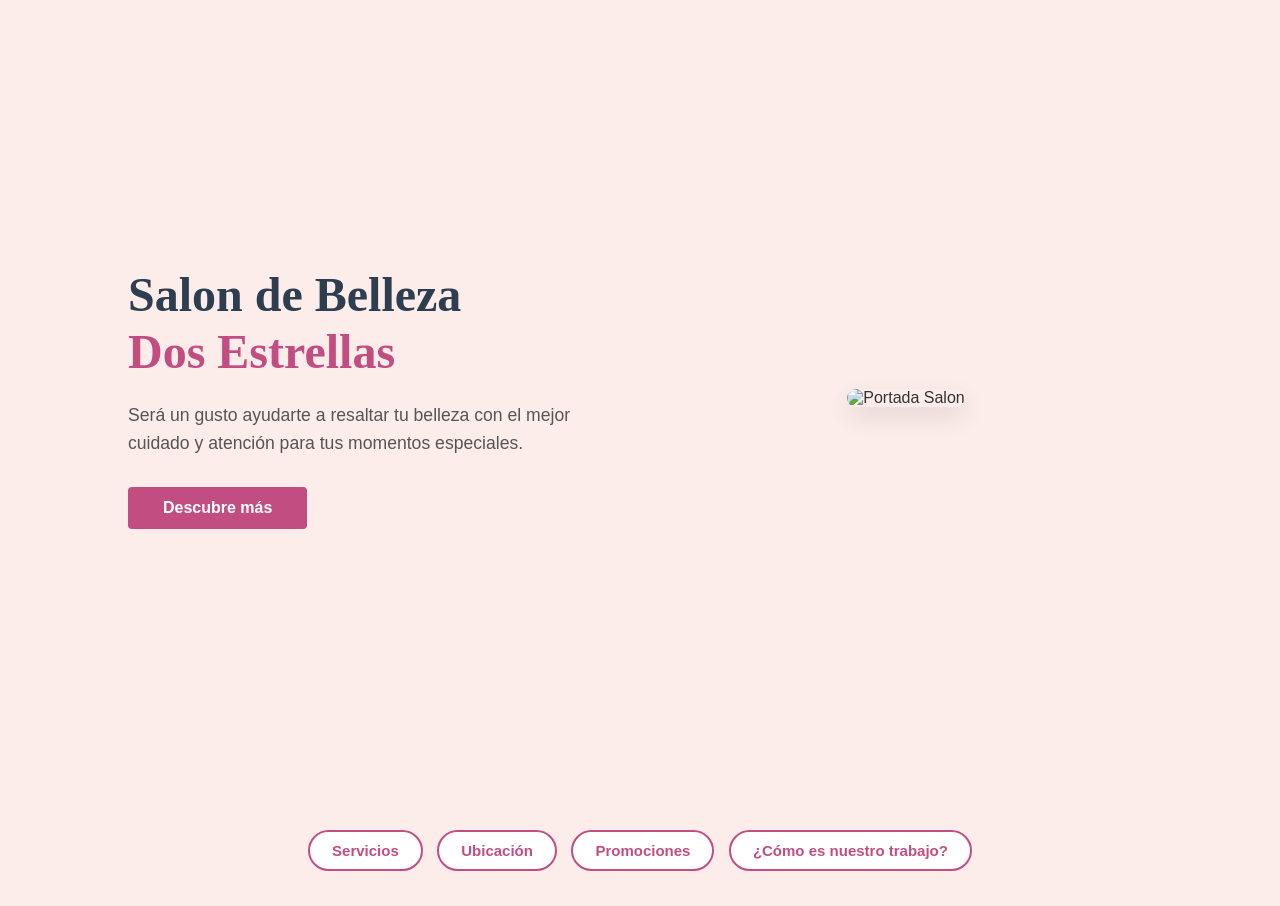
==== index.html @ f1307254 "A" ====
<!DOCTYPE html>
<html lang="es">
<head>
    <meta charset="UTF-8">
    <meta name="viewport" content="width=device-width, initial-scale=1.0">
    <title>Salon Dos Estrellas</title>
    <link rel="stylesheet" href="ESTILO CSS.css">
</head>
<body>

<header class="hero">
    <div class="hero-texto">
        <h1>Salon de Belleza<br><span>Dos Estrellas</span></h1>
        <p>Será un gusto ayudarte a resaltar tu belleza con el mejor cuidado y atención para tus momentos especiales.</p>
        <button class="btn-descubre" onclick="mostrar('servicios')">Descubre más</button>
    </div>
    <div class="hero-imagen">
        <img src="uñas.jpg.jpeg" alt="Portada Salon">
    </div>
</header>

<div class="botones">
    <button onclick="mostrar('servicios')">Servicios</button>
    <button onclick="mostrar('ubicacion')">Ubicación</button>
    <button onclick="mostrar('promociones')">Promociones</button>
    <button onclick="mostrar('trabajo')">¿Cómo es nuestro trabajo?</button>
</div>

<div id="servicios" class="contenido">
    <div class="encabezado-rosa">
        <h2>Servicios</h2>
    </div>
    <div class="servicios-container">
        <div class="columna">
            <h3 class="titulo-categoria">Manos y Pies</h3>
            <ul>
                <li>Manicura y Pedicura</li>
                <li>Uñas acrílicas y Gel</li>
                <li>Esmaltado semipermanente</li>
                <li>Spa para manos y pies</li>
                <li>Retiro de acrílico</li>
            </ul>
            <h3 class="titulo-categoria">Pestañas y Cejas</h3>
            <ul>
                <li>Extensión y Lifting</li>
                <li>Diseño y Perfilado</li>
                <li>Depilación y Tinte</li>
            </ul>
        </div>

        <div class="columna">
            <h3 class="titulo-categoria">Cabello</h3>
            <ul>
                <li>Corte, Lavado y Secado</li>
                <li>Tintes, Mechas y Alisados</li>
                <li>Keratina y Tratamientos</li>
                <li>Peinados y Trenzas</li>
            </ul>
            <h3 class="titulo-categoria">Maquillaje</h3>
            <ul>
                <li>Social y Natural</li>
                <li>Bodas y Graduaciones</li>
                <li>Pestañas postizas</li>
            </ul>
        </div>

        <div class="columna">
            <h3 class="titulo-categoria">Spa y Cuidado</h3>
            <ul>
                <li>Limpieza e Hidratación</li>
                <li>Masajes y Aromaterapia</li>
                <li>Exfoliación facial</li>
                <li>Spa completo</li>
            </ul>
            <h3 class="titulo-categoria">Especiales</h3>
            <ul>
                <li>Paquetes para Novias</li>
                <li>Asesoría de imagen</li>
                <li>Venta de productos</li>
            </ul>
        </div>
    </div>
</div>

<div id="ubicacion" class="contenido">
    <div class="encabezado-rosa">
        <h2>Ubicación</h2>
    </div>
    <p class="intro-texto">Nuestro salón de belleza está ubicado en un lugar accesible y seguro, pensado para que todas nuestras clientas puedan llegar fácilmente y disfrutar de una experiencia cómoda y relajante. Nos esmeramos por ofrecer un ambiente agradable donde puedas sentirte en confianza desde el momento en que entras.</p>
    
    <p><b>Sucursal 1:</b> Cantón Central, San Juan La Laguna</p>
    <img src="sucursal1.jpg.jpeg" style="max-width:100%; height:auto; border-radius:10px; margin-bottom:20px;">

    <p><b>Sucursal 2:</b> Cantón Chuitinamit, San Juan La Laguna</p>
    <img src="sucursal2.jpg.jpeg" style="max-width:100%; height:auto; border-radius:10px; margin-bottom:20px;">

    <p class="intro-texto">Ambas sucursales están diseñadas para brindarte un servicio de calidad, con espacios limpios, ordenados y equipados con todo lo necesario para tu cuidado personal y belleza. Nuestro objetivo es que cada visita sea una experiencia especial.</p>
    <p><b>Horario:</b> Lunes a sábado de 8:00 a.m a 6:00 p.m</p> 
</div>

<div id="promociones" class="contenido">
    <div class="encabezado-rosa">
        <h2>Promociones</h2>
    </div>
    <p class="texto-intro">En nuestro salón de belleza siempre buscamos consentir a nuestras clientas, por eso contamos con promociones especiales durante todo el año. Estas ofertas están diseñadas para que puedas disfrutar de nuestros servicios de alta calidad a precios accesibles.</p>

    <div class="contenedor-dos-columnas">
        <ul class="columna-promos">
            <li>2x1 en manicura todos los miércoles.</li>
            <li>Ven con una amiga y ambas reciben descuento.</li>
            <li>Descuento especial en cumpleaños.</li>
            <li>15% de descuento para nuevas clientas.</li>
            <li>Paquetes especiales para graduaciones y eventos.</li>
            <li>Retoque de uñas a menor precio.</li>
            <li>Cliente frecuente = promociones exclusivas.</li>
            <li>Descuento en corte y peinado el fin de semana.</li>
            <li>Martes de hidratación capilar con precio especial.</li>
            <li>Maquillaje y peinado con descuento en combo.</li>
            <li>Decoración sencilla gratis en uñas acrílicas.</li>
            <li>Promociones especiales en fechas festivas.</li>
            <li>Pedicura con descuento al realizar manicura el mismo día.</li>
            <li>Limpieza facial con precio promocional ciertos días.</li>
            <li>Paquete de spa con descuento por tiempo limitado.</li>
        </ul>

        <ul class="columna-promos">
            <li>Promoción para grupos de amigas.</li>
            <li>Descuento especial en keratina y alisados.</li>
            <li>Sorteos y regalos para clientas frecuentes.</li>
            <li>Descuento al recomendar una nueva clienta.</li>
            <li>Ofertas especiales en productos de belleza seleccionados.</li>
            <li>Jueves de cejas con descuento especial.</li>
            <li>Lavado y secado gratis en ciertos servicios de cabello.</li>
            <li>Aplicación de pestañas con precio promocional.</li>
            <li>Regalo sorpresa en servicios completos.</li>
            <li>Diseño de uñas gratis en promociones seleccionadas.</li>
            <li>Descuento para madre e hija.</li>
            <li>Promoción de cambio de look completo.</li>
            <li>Facial hidratante con descuento durante el mes.</li>
            <li>Descuento especial en servicios para novias.</li>
            <li>Combo de uñas, maquillaje y peinado a precio especial.</li>
        </ul>
    </div>
</div>

<div id="trabajo" class="contenido">
    <div class="encabezado-rosa">
        <h2>¿CÓMO ES NUESTRO TRABAJO?</h2>
    </div>

    <p class="intro-texto">
        En nuestro salón de belleza trabajamos con dedicación, cuidado y responsabilidad para ofrecer servicios de alta calidad a cada clienta. Nos enfocamos en resaltar la belleza natural de cada persona, brindando una atención personalizada según sus gustos y necesidades. Utilizamos productos de buena calidad y mantenemos siempre la higiene y limpieza en todas nuestras áreas de trabajo.
    </p>

    <div class="lista-servicios">
        <div class="servicio-fila">
            <img src="pedicure.jpg.jpeg" alt="Pedicure">
            <p>Pedicure realizado con cuidado y dedicación</p>
        </div>

        <div class="servicio-fila inversa">
            <img src="uñas.jpg.jpeg" alt="Uñas acrílicas">
            <p>Uñas acrílicas con acabado profesional</p>
        </div>

        <div class="servicio-fila">
            <img src="peinado.jpg.jpeg" alt="Maquillaje">
            <p>Look elegante para una ocasión especial</p>
        </div>

        <div class="servicio-fila inversa">
            <img src="spa.jpg.jpeg" alt="Spa">
            <p>Experiencia de spa realizada en nuestro salón con mucho cuidado y atención.</p>
        </div>

        <div class="servicio-fila">
            <img src="planchado.jpg.jpeg" alt="Alizado">
            <p>Resultado de alizado realizado en nuestro salón.</p>
        </div>

        <div class="servicio-fila inversa">
            <img src="lifting.jpg.jpeg" alt="Pestañas">
            <p>Aplicación de pestañas postizas.</p>
        </div>
    </div>
</div>

<script>
function mostrar(seccion){
    document.getElementById("servicios").style.display = "none";
    document.getElementById("ubicacion").style.display = "none";
    document.getElementById("promociones").style.display = "none";
    document.getElementById("trabajo").style.display = "none";
    document.getElementById(seccion).style.display = "block";
}
</script>

</body>
</html>
---- ESTILO CSS.css ----
body {
    font-family: 'Segoe UI', Arial, sans-serif;
    background-color: #fcedea;
    margin: 0;
    padding: 0;
    color: #333;
}

.hero {
    display: flex;
    align-items: center;
    justify-content: space-between;
    padding: 60px 10%;
    background-color: #fcedea;
    min-height: 75vh;
    text-align: left;
}

.hero-texto {
    flex: 1;
    padding-right: 40px;
}

.hero-texto h1 {
    font-size: 3rem;
    color: #2c3e50;
    font-family: 'Georgia', serif;
    margin: 0 0 20px 0;
    line-height: 1.2;
}

.hero-texto h1 span {
    color: #c24d81;
}

.hero-texto p {
    font-size: 1.1rem;
    color: #555;
    margin-bottom: 30px;
    line-height: 1.6;
}

.btn-descubre {
    background-color: #c24d81;
    color: white;
    border: none;
    padding: 12px 35px;
    font-size: 16px;
    font-weight: bold;
    border-radius: 4px;
    cursor: pointer;
    transition: 0.3s;
}

.btn-descubre:hover {
    background-color: #a13b68;
    transform: translateY(-2px);
}

.hero-imagen {
    flex: 1;
    display: flex;
    justify-content: center;
}

.hero-imagen img {
    max-width: 90%;
    height: auto;
    border-radius: 20px;
    box-shadow: 0 10px 25px rgba(0,0,0,0.1);
}

.botones {
    margin: 30px 0;
    text-align: center;
}

.botones button {
    background: white;
    color: #c24d81;
    border: 2px solid #c24d81;
    padding: 10px 22px;
    margin: 5px;
    border-radius: 50px;
    cursor: pointer;
    font-size: 15px;
    font-weight: bold;
    transition: 0.3s;
}

.botones button:hover {
    background: #c24d81;
    color: white;
    transform: scale(1.05);
}

.contenido {
    display: none;
    background: white;
    max-width: 900px;
    margin: 30px auto;
    padding: 30px;
    border-radius: 15px;
    box-shadow: 0 4px 15px rgba(0,0,0,0.05);
    text-align: center;
}

.encabezado-rosa h2 {
    background-color: #d188a4; 
    color: white;
    display: inline-block;
    padding: 12px 40px;
    border-radius: 50px;
    font-size: 24px;
    margin-top: 0;
}

.intro-texto, .texto-intro {
    margin: 20px 0;
    line-height: 1.6;
    color: #555;
    font-size: 16px;
}

.servicios-container {
    display: flex;
    flex-wrap: wrap;
    justify-content: space-around;
    gap: 20px;
    padding: 10px;
}

.columna {
    flex: 1;
    min-width: 240px;
    text-align: left;
}

.titulo-categoria {
    color: #c24d81;
    font-size: 1.1rem;
    font-weight: bold;
    margin-top: 25px;
    border-bottom: 1px solid #eee;
    padding-bottom: 5px;
}

.columna ul {
    list-style: none;
    padding: 0;
}

.columna li {
    margin: 10px 0;
    font-size: 0.95rem;
    display: flex;
    align-items: center;
}

.columna li::before {
    content: "★";
    color: #c24d81;
    margin-right: 8px;
    font-size: 0.8rem;
}

.contenedor-dos-columnas {
    display: flex;
    flex-wrap: wrap;
    justify-content: center;
    gap: 30px; 
    padding: 10px;
}

.columna-promos {
    list-style: none; 
    padding: 0;
    flex: 1; 
    min-width: 280px;
    text-align: left;
}

.columna-promos li {
    margin-bottom: 12px;
    font-size: 15px;
    display: flex;
    align-items: center;
}

.columna-promos li::before {
    content: "★";
    color: #c24d81; 
    margin-right: 10px;
}

.servicio-fila {
    display: flex;
    align-items: center;
    justify-content: center;
    gap: 30px;
    margin-bottom: 30px;
    flex-wrap: wrap;
}

.servicio-fila.inversa {
    flex-direction: row-reverse;
}

.servicio-fila img {
    width: 200px;
    height: auto;
    border-radius: 12px;
    box-shadow: 0 4px 8px rgba(0,0,0,0.1);
}

.servicio-fila p {
    font-weight: bold;
    width: 250px;
    text-align: left;
    margin: 0;
}

.servicio-fila.inversa p {
    text-align: right;
}
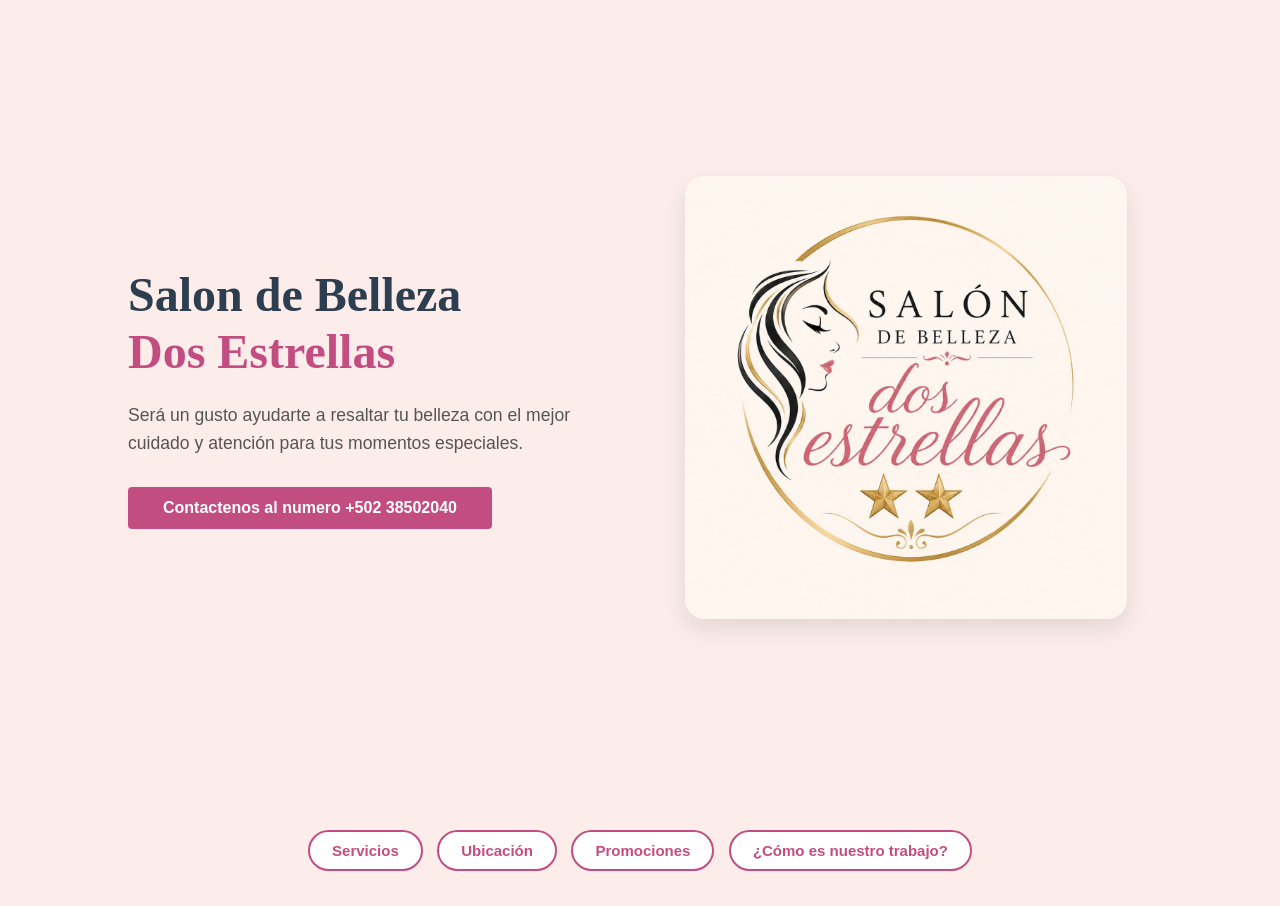
==== commit f3ce69a0: "imagenportada" ====
--- a/index.html
+++ b/index.html
@@ -12,10 +12,10 @@
     <div class="hero-texto">
         <h1>Salon de Belleza<br><span>Dos Estrellas</span></h1>
         <p>Será un gusto ayudarte a resaltar tu belleza con el mejor cuidado y atención para tus momentos especiales.</p>
-        <button class="btn-descubre" onclick="mostrar('servicios')">Descubre más</button>
+        <button class="btn-descubre" onclick="mostrar('servicios')">Contactenos al numero +502 38502040</button>
     </div>
     <div class="hero-imagen">
-        <img src="uñas.jpg.jpeg" alt="Portada Salon">
+        <img src="img/fondosalon.jpg.jpeg" alt="Portada Salon">
     </div>
 </header>
 
@@ -89,10 +89,10 @@
     <p class="intro-texto">Nuestro salón de belleza está ubicado en un lugar accesible y seguro, pensado para que todas nuestras clientas puedan llegar fácilmente y disfrutar de una experiencia cómoda y relajante. Nos esmeramos por ofrecer un ambiente agradable donde puedas sentirte en confianza desde el momento en que entras.</p>
     
     <p><b>Sucursal 1:</b> Cantón Central, San Juan La Laguna</p>
-    <img src="sucursal1.jpg.jpeg" style="max-width:100%; height:auto; border-radius:10px; margin-bottom:20px;">
+    <img src="img/sucursal1.jpg.jpeg" style="max-width:100%; height:auto; border-radius:10px; margin-bottom:20px;">
 
     <p><b>Sucursal 2:</b> Cantón Chuitinamit, San Juan La Laguna</p>
-    <img src="sucursal2.jpg.jpeg" style="max-width:100%; height:auto; border-radius:10px; margin-bottom:20px;">
+    <img src="img/sucursal2.jpg.jpeg" style="max-width:100%; height:auto; border-radius:10px; margin-bottom:20px;">
 
     <p class="intro-texto">Ambas sucursales están diseñadas para brindarte un servicio de calidad, con espacios limpios, ordenados y equipados con todo lo necesario para tu cuidado personal y belleza. Nuestro objetivo es que cada visita sea una experiencia especial.</p>
     <p><b>Horario:</b> Lunes a sábado de 8:00 a.m a 6:00 p.m</p> 
@@ -154,32 +154,32 @@
 
     <div class="lista-servicios">
         <div class="servicio-fila">
-            <img src="pedicure.jpg.jpeg" alt="Pedicure">
+            <img src="img/pedicure.jpg.jpeg" alt="Pedicure">
             <p>Pedicure realizado con cuidado y dedicación</p>
         </div>
 
         <div class="servicio-fila inversa">
-            <img src="uñas.jpg.jpeg" alt="Uñas acrílicas">
+            <img src="img/uñas.jpg.jpeg" alt="Uñas acrílicas">
             <p>Uñas acrílicas con acabado profesional</p>
         </div>
 
         <div class="servicio-fila">
-            <img src="peinado.jpg.jpeg" alt="Maquillaje">
+            <img src="img/peinado.jpg.jpeg" alt="Maquillaje">
             <p>Look elegante para una ocasión especial</p>
         </div>
 
         <div class="servicio-fila inversa">
-            <img src="spa.jpg.jpeg" alt="Spa">
+            <img src="img/spa.jpg.jpeg" alt="Spa">
             <p>Experiencia de spa realizada en nuestro salón con mucho cuidado y atención.</p>
         </div>
 
         <div class="servicio-fila">
-            <img src="planchado.jpg.jpeg" alt="Alizado">
+            <img src="img/planchado.jpg.jpeg" alt="Alizado">
             <p>Resultado de alizado realizado en nuestro salón.</p>
         </div>
 
         <div class="servicio-fila inversa">
-            <img src="lifting.jpg.jpeg" alt="Pestañas">
+            <img src="img/lifting.jpg.jpeg" alt="Pestañas">
             <p>Aplicación de pestañas postizas.</p>
         </div>
     </div>
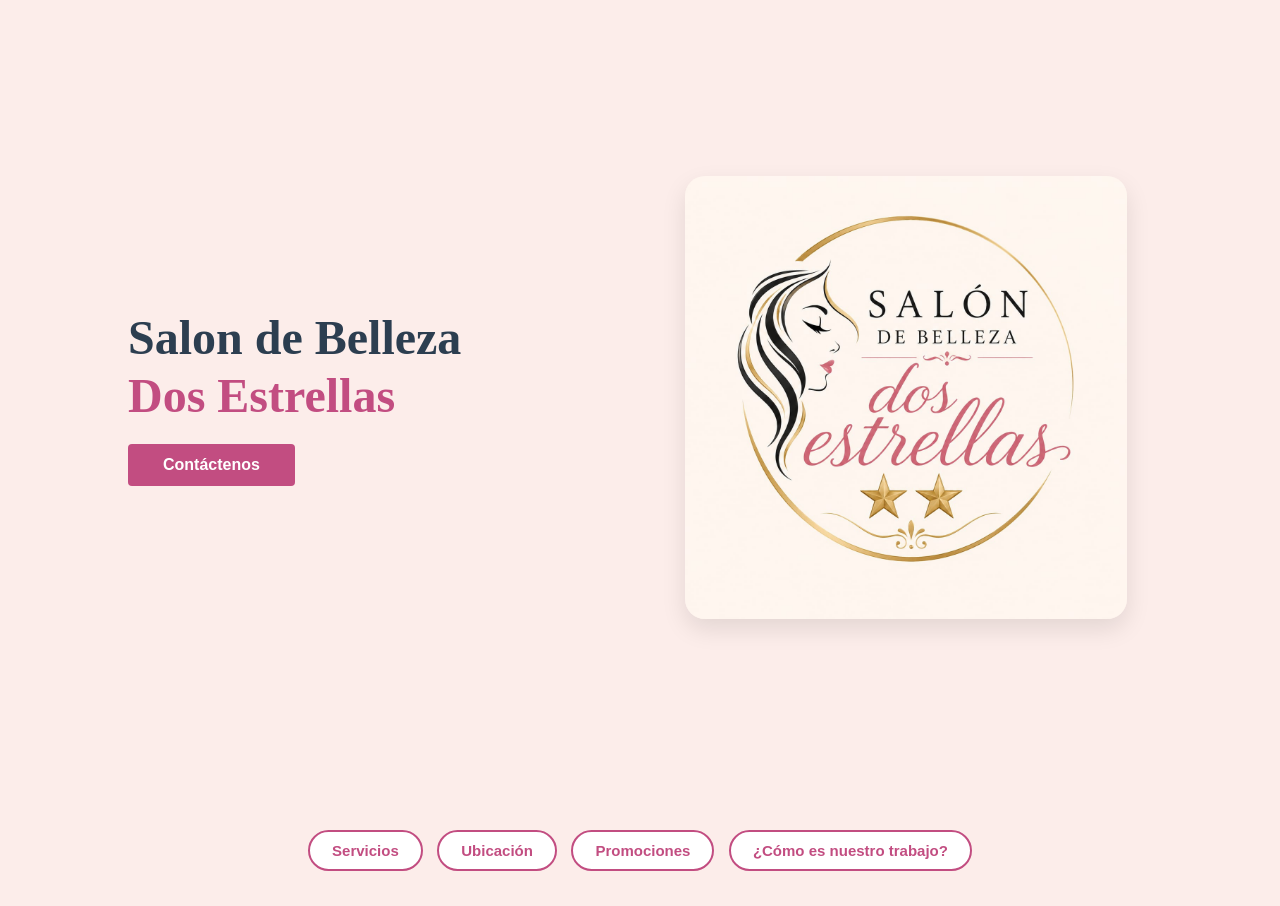
==== commit 79b3dece: "margenes" ====
--- a/index.html
+++ b/index.html
@@ -11,8 +11,11 @@
 <header class="hero">
     <div class="hero-texto">
         <h1>Salon de Belleza<br><span>Dos Estrellas</span></h1>
-        <p>Será un gusto ayudarte a resaltar tu belleza con el mejor cuidado y atención para tus momentos especiales.</p>
-        <button class="btn-descubre" onclick="mostrar('servicios')">Contactenos al numero +502 38502040</button>
+        <a href="tel:+50200000000">
+    <button class="btn-descubre">
+        Contáctenos
+    </button>
+</a>
     </div>
     <div class="hero-imagen">
         <img src="img/fondosalon.jpg.jpeg" alt="Portada Salon">
--- a/ESTILO CSS.css
+++ b/ESTILO CSS.css
@@ -224,3 +224,51 @@
 .servicio-fila.inversa p {
     text-align: right;
 }
+
+@media (max-width: 768px) {
+
+    .hero {
+        flex-direction: column;
+        text-align: center;
+        padding: 30px 20px;
+    }
+
+    .hero-texto {
+        padding-right: 0;
+    }
+
+    .hero-texto h1 {
+        font-size: 2.2rem;
+    }
+
+    .hero-imagen img {
+        max-width: 100%;
+    }
+
+    .botones button {
+        width: 90%;
+    }
+
+    .contenido {
+        width: 90%;
+        padding: 20px;
+    }
+
+    .servicios-container,
+    .contenedor-dos-columnas,
+    .servicio-fila,
+    .servicio-fila.inversa {
+        flex-direction: column;
+    }
+
+    .servicio-fila p,
+    .servicio-fila.inversa p {
+        width: 100%;
+        text-align: center;
+    }
+
+    .servicio-fila img {
+        width: 100%;
+        max-width: 300px;
+    }
+}
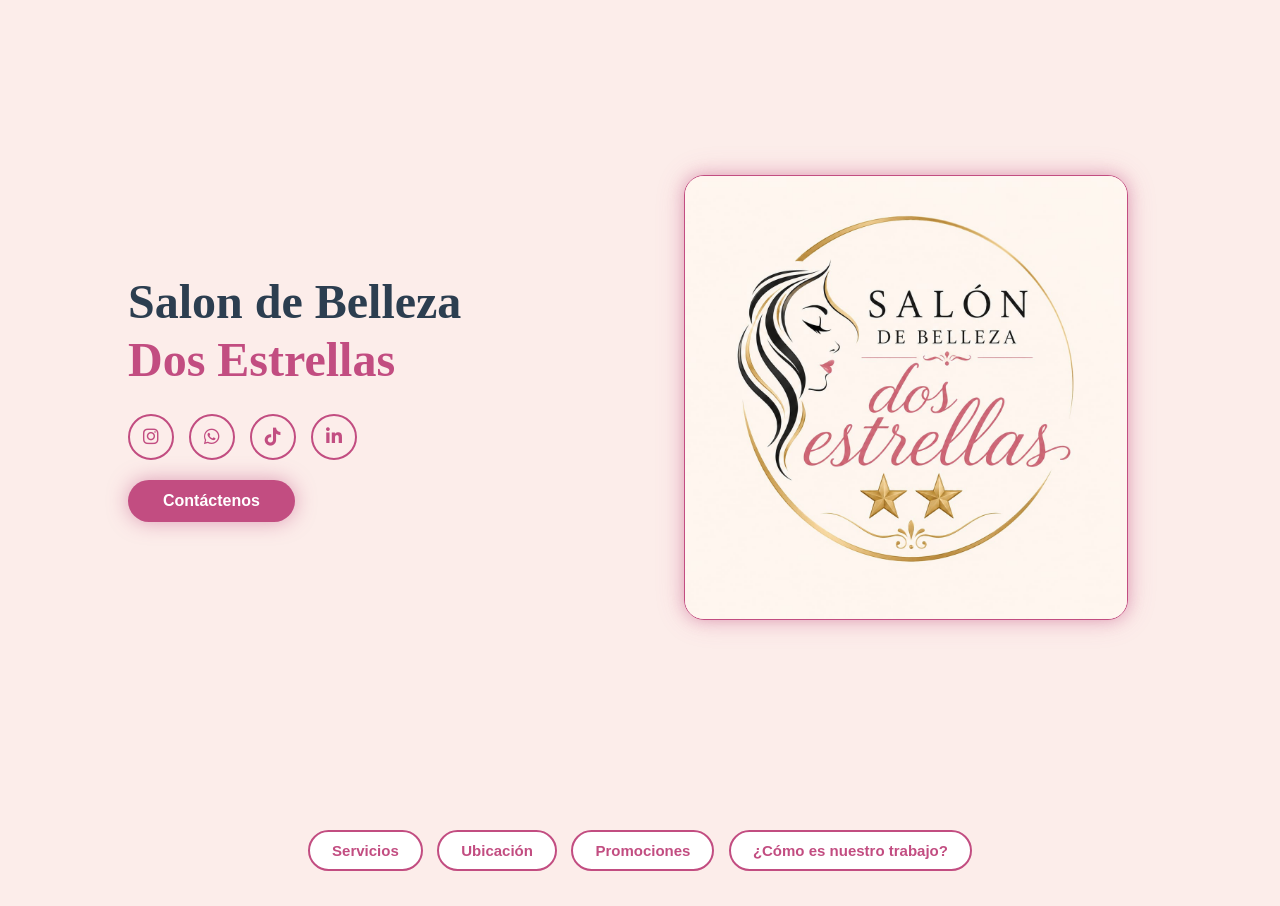
==== commit feaaf457: "contacto" ====
--- a/index.html
+++ b/index.html
@@ -1,21 +1,28 @@
 <!DOCTYPE html>
 <html lang="es">
 <head>
-    <meta charset="UTF-8">
-    <meta name="viewport" content="width=device-width, initial-scale=1.0">
-    <title>Salon Dos Estrellas</title>
-    <link rel="stylesheet" href="ESTILO CSS.css">
-</head>
+        <meta charset="UTF-8">
+        <meta name="viewport" content="width=device-width, initial-scale=1.0">
+        <title>Salon Dos Estrellas</title>
+        <link rel="stylesheet" href="ESTILO CSS.css">
+        <link rel="stylesheet" href="https://cdnjs.cloudflare.com/ajax/libs/font-awesome/6.4.0/css/all.min.css">
+    </head>
 <body>
 
 <header class="hero">
     <div class="hero-texto">
         <h1>Salon de Belleza<br><span>Dos Estrellas</span></h1>
-        <a href="tel:+50200000000">
-    <button class="btn-descubre">
-        Contáctenos
-    </button>
-</a>
+        
+        <div class="profile-actions">
+            <div class="social-icons">
+                <a href="https://instagram.com" target="_blank" class="icon-link"><i class="fab fa-instagram"></i></a>
+                <a href="https://wa.me/50200000000" target="_blank" class="icon-link"><i class="fab fa-whatsapp"></i></a>
+                <a href="https://tiktok.com" target="_blank" class="icon-link"><i class="fab fa-tiktok"></i></a>
+                <a href="https://linkedin.com" target="_blank" class="icon-link"><i class="fab fa-linkedin-in"></i></a>
+            </div>
+            
+            <a href="tel:+50200000000" class="btn-descubre-brillo">Contáctenos</a>
+        </div>
     </div>
     <div class="hero-imagen">
         <img src="img/fondosalon.jpg.jpeg" alt="Portada Salon">
--- a/ESTILO CSS.css
+++ b/ESTILO CSS.css
@@ -68,7 +68,18 @@
     max-width: 90%;
     height: auto;
     border-radius: 20px;
-    box-shadow: 0 10px 25px rgba(0,0,0,0.1);
+    border: 1px solid #c24d81;
+    box-shadow: 
+        0 0 15px rgba(194, 77, 129, 0.4), 
+        0 0 30px rgba(194, 77, 129, 0.2);
+    transition: all 0.4s ease-in-out;
+}
+
+.hero-imagen img:hover {
+    transform: translateY(-5px) scale(1.02);
+    box-shadow: 
+        0 0 25px rgba(194, 77, 129, 0.7), 
+        0 0 45px rgba(194, 77, 129, 0.4);
 }
 
 .botones {
@@ -102,8 +113,19 @@
     margin: 30px auto;
     padding: 30px;
     border-radius: 15px;
-    box-shadow: 0 4px 15px rgba(0,0,0,0.05);
     text-align: center;
+    
+    border: 1px solid #c24d81;
+    box-shadow: 
+        0 0 15px rgba(194, 77, 129, 0.3), 
+        0 0 30px rgba(194, 77, 129, 0.15);
+    transition: all 0.4s ease-in-out;
+}
+
+.contenido:hover {
+    box-shadow: 
+        0 0 25px rgba(194, 77, 129, 0.6), 
+        0 0 45px rgba(194, 77, 129, 0.3);
 }
 
 .encabezado-rosa h2 {
@@ -271,4 +293,66 @@
         width: 100%;
         max-width: 300px;
     }
+
+    .profile-actions {
+        align-items: center;
+    }
+    .social-icons {
+        justify-content: center;
+    }
+}
+
+.profile-actions {
+    display: flex;
+    flex-direction: column;
+    gap: 20px;
+    margin-top: 25px;
+}
+
+.social-icons {
+    display: flex;
+    gap: 15px;
+}
+
+.icon-link {
+    display: flex;
+    justify-content: center;
+    align-items: center;
+    width: 42px;
+    height: 42px;
+    border: 2px solid #c24d81; 
+    border-radius: 50%;
+    color: #c24d81;
+    text-decoration: none;
+    font-size: 18px;
+    transition: all 0.3s ease;
+    background-color: transparent;
+}
+
+.icon-link:hover {
+    background-color: #c24d81;
+    color: white;
+    box-shadow: 0 0 15px rgba(194, 77, 129, 0.6);
+    transform: translateY(-3px);
+}
+
+.btn-descubre-brillo {
+    display: inline-block;
+    width: max-content;
+    background-color: #c24d81;
+    color: white;
+    text-decoration: none;
+    padding: 12px 35px;
+    font-size: 16px;
+    font-weight: bold;
+    border-radius: 50px; 
+    box-shadow: 0 0 20px rgba(194, 77, 129, 0.5); 
+    transition: all 0.3s ease-in-out;
+    text-align: center;
+}
+
+.btn-descubre-brillo:hover {
+    background-color: #a13b68;
+    transform: scale(1.05);
+    box-shadow: 0 0 30px rgba(194, 77, 129, 0.8);
 }
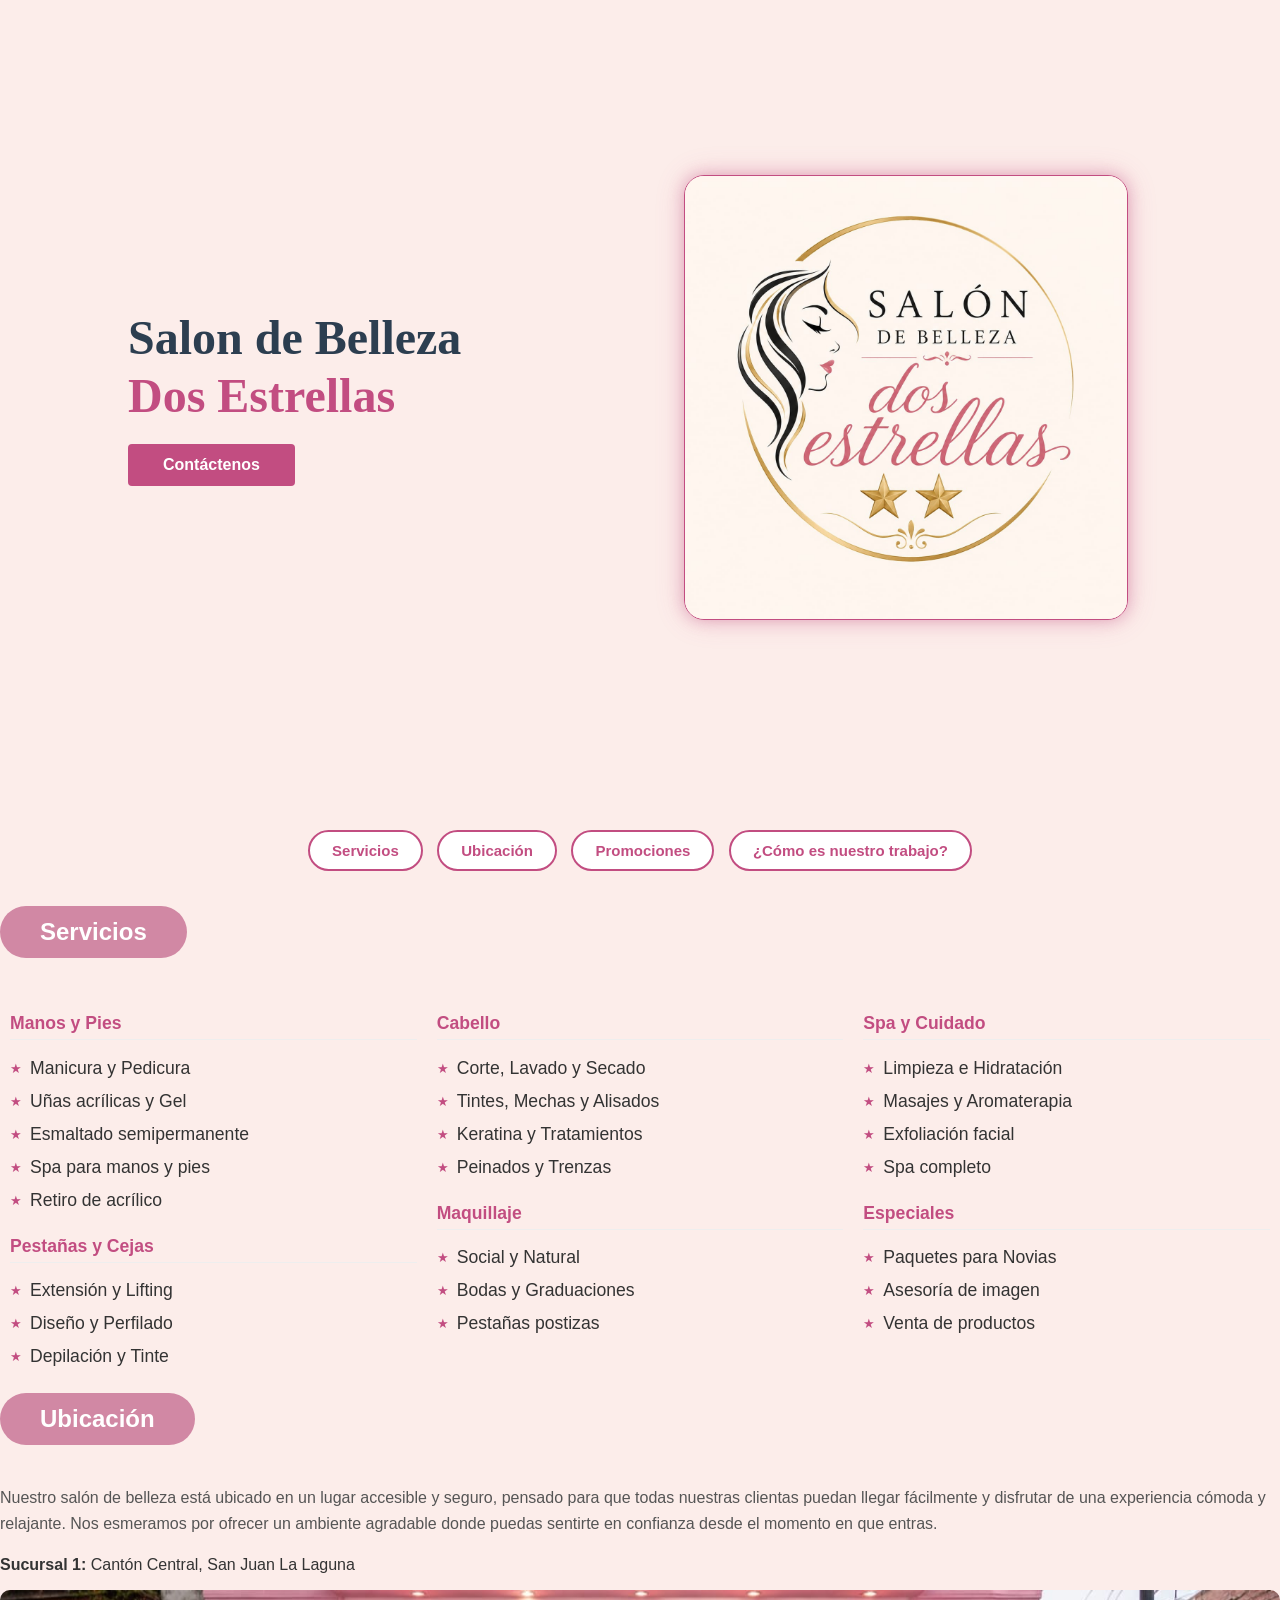
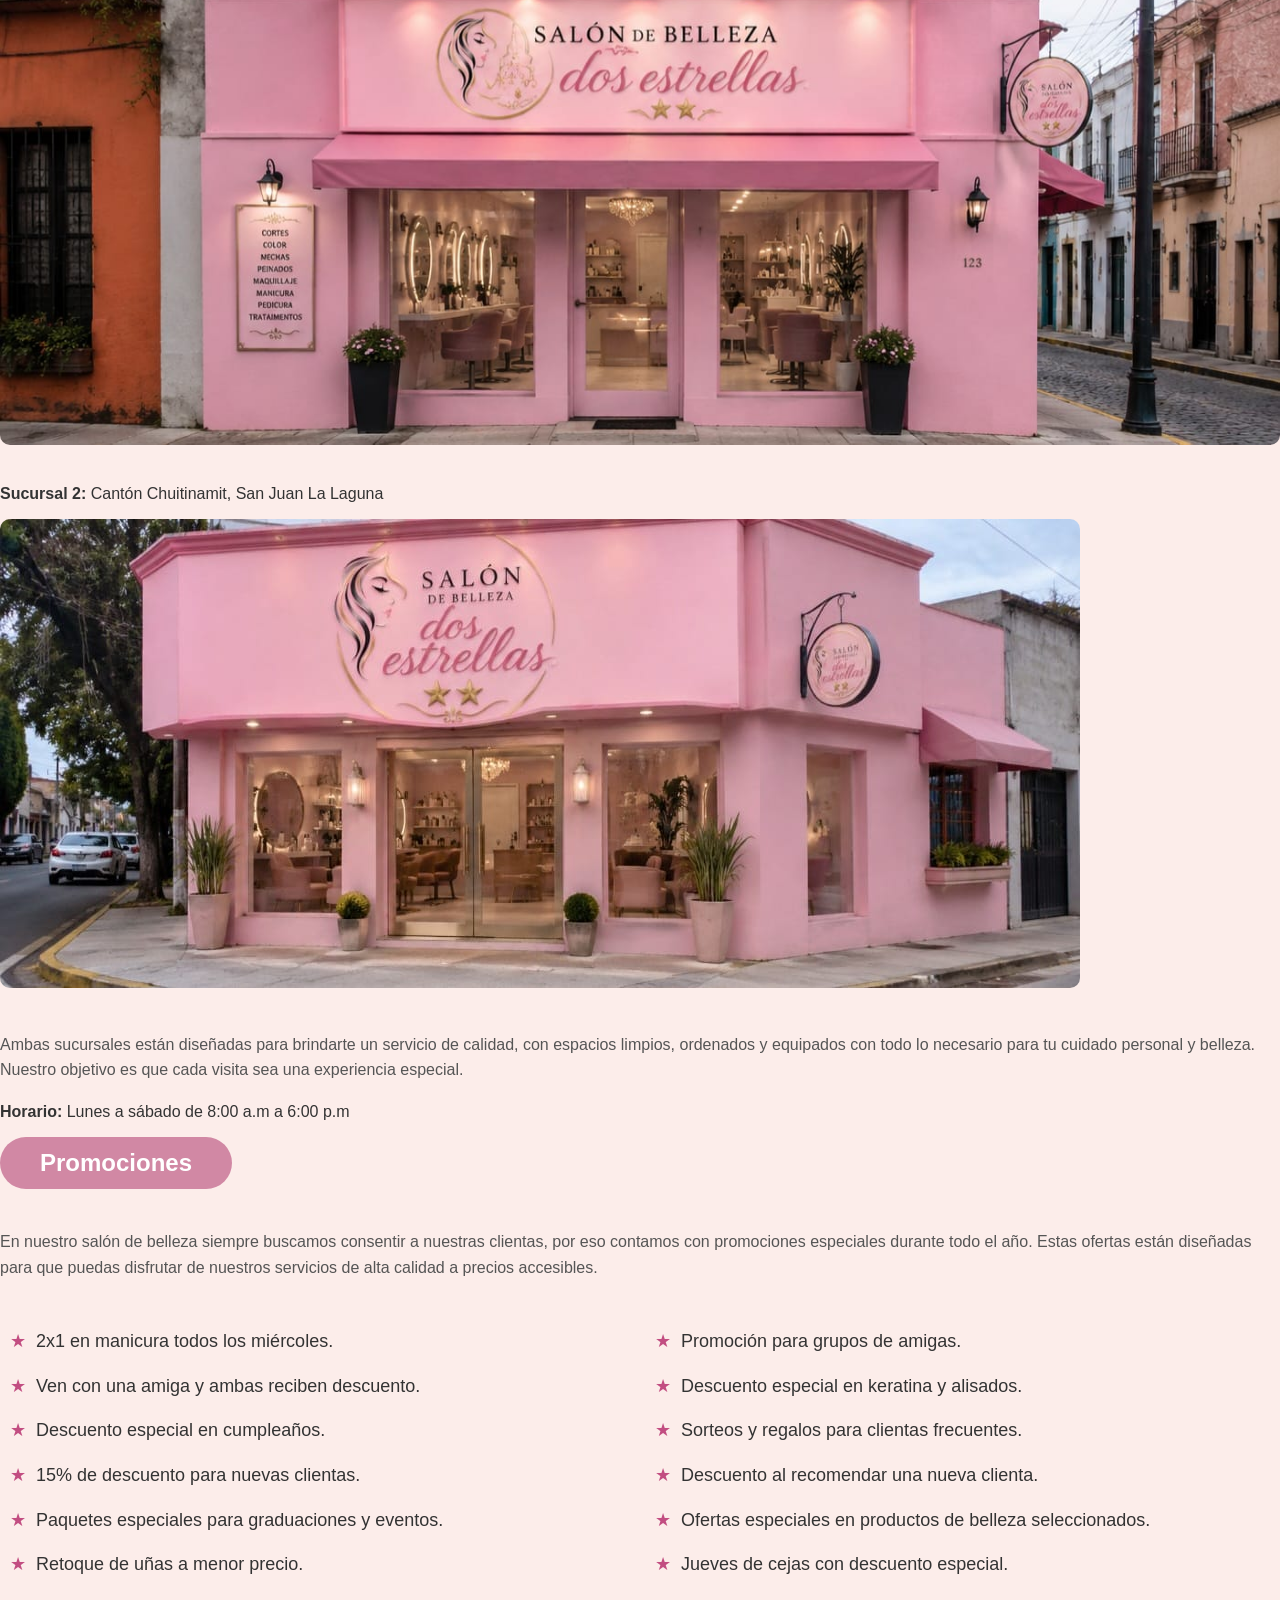
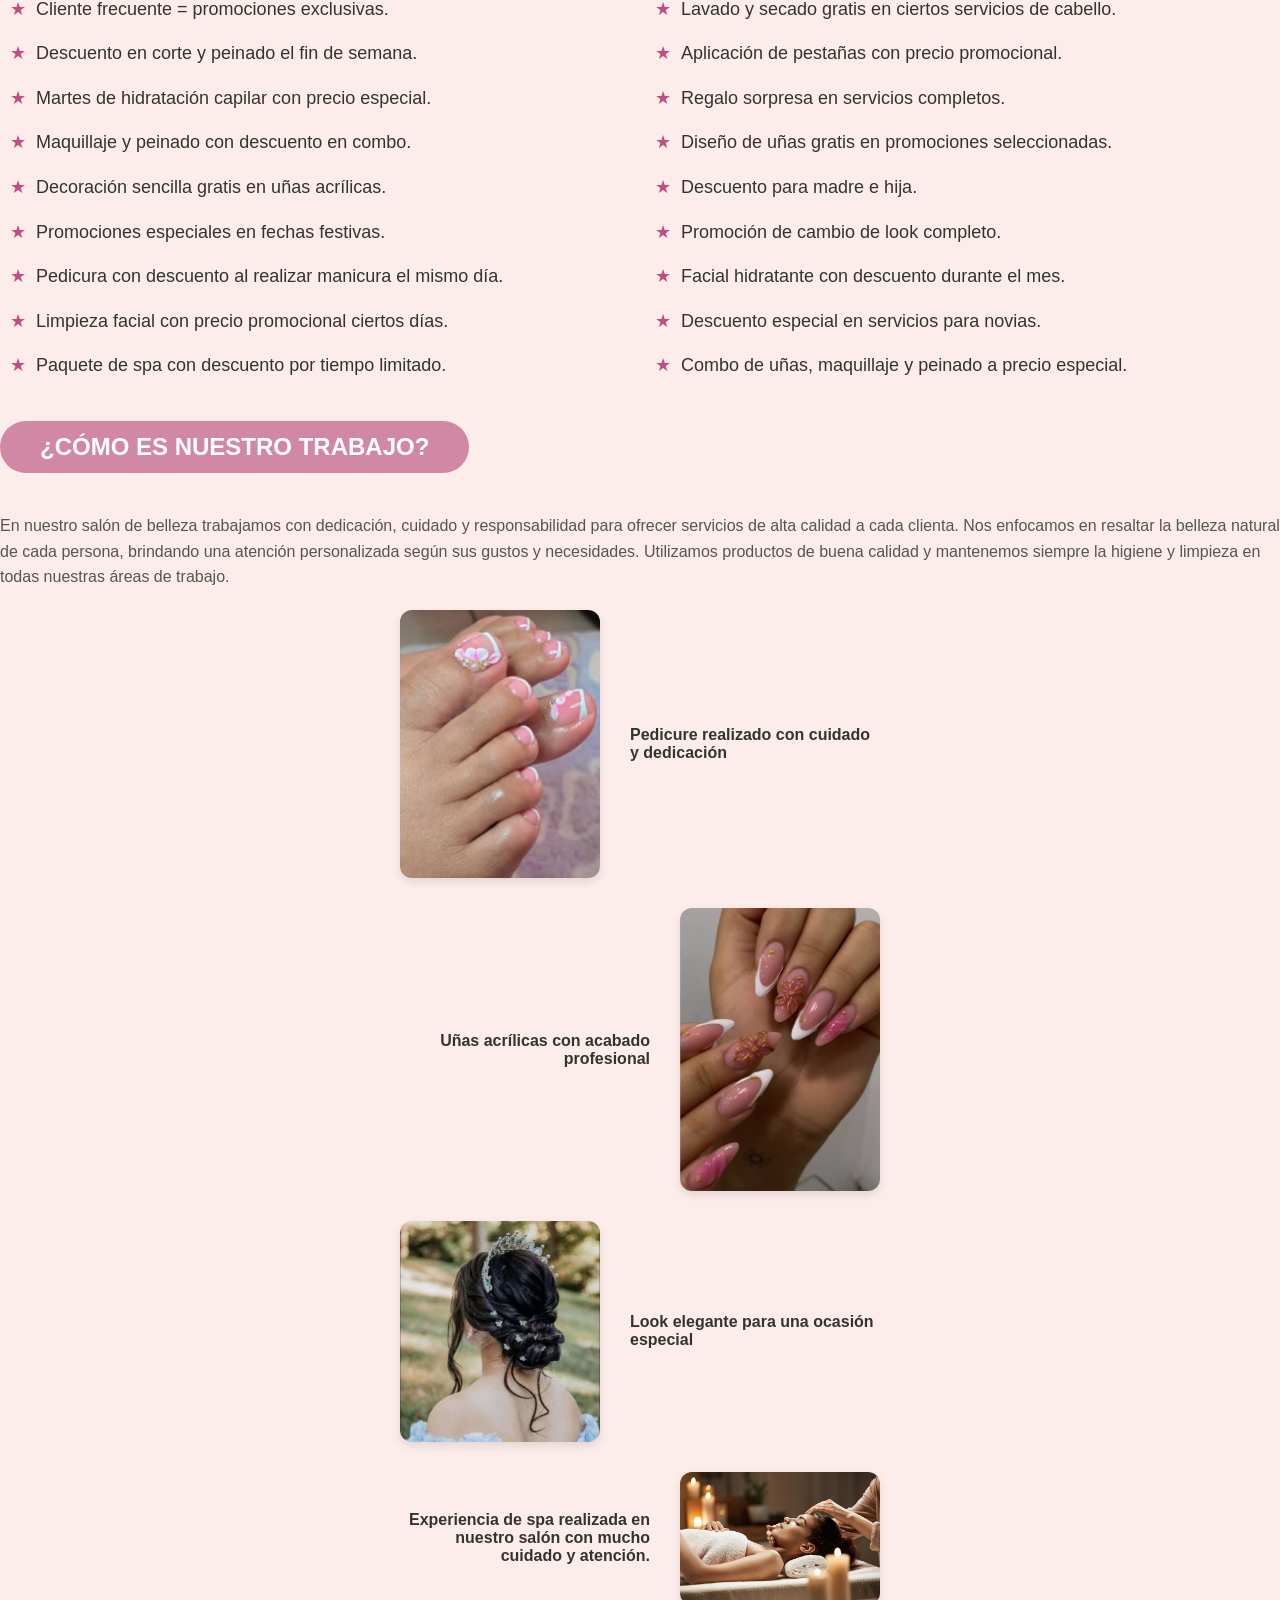
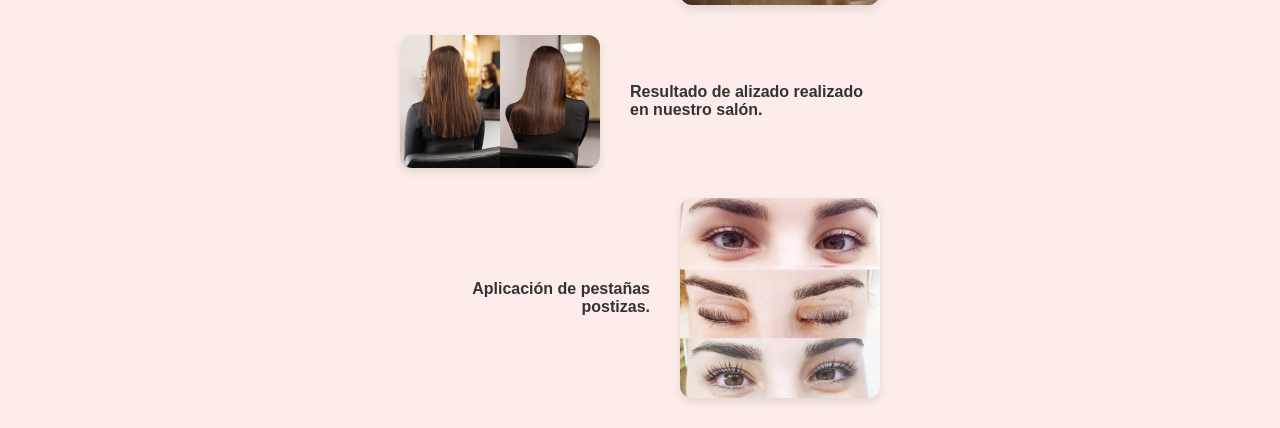
==== commit aa77427f: "tamañoletras" ====
--- a/index.html
+++ b/index.html
@@ -1,28 +1,22 @@
 <!DOCTYPE html>
 <html lang="es">
 <head>
-        <meta charset="UTF-8">
-        <meta name="viewport" content="width=device-width, initial-scale=1.0">
-        <title>Salon Dos Estrellas</title>
-        <link rel="stylesheet" href="ESTILO CSS.css">
-        <link rel="stylesheet" href="https://cdnjs.cloudflare.com/ajax/libs/font-awesome/6.4.0/css/all.min.css">
-    </head>
+    <meta charset="UTF-8">
+    <meta name="viewport" content="width=device-width, initial-scale=1.0">
+    <title>Salon Dos Estrellas</title>
+    <link rel="stylesheet" href="ESTILO CSS.css">
+</head>
 <body>
 
 <header class="hero">
+    
     <div class="hero-texto">
         <h1>Salon de Belleza<br><span>Dos Estrellas</span></h1>
-        
-        <div class="profile-actions">
-            <div class="social-icons">
-                <a href="https://instagram.com" target="_blank" class="icon-link"><i class="fab fa-instagram"></i></a>
-                <a href="https://wa.me/50200000000" target="_blank" class="icon-link"><i class="fab fa-whatsapp"></i></a>
-                <a href="https://tiktok.com" target="_blank" class="icon-link"><i class="fab fa-tiktok"></i></a>
-                <a href="https://linkedin.com" target="_blank" class="icon-link"><i class="fab fa-linkedin-in"></i></a>
-            </div>
-            
-            <a href="tel:+50200000000" class="btn-descubre-brillo">Contáctenos</a>
-        </div>
+        <a href="tel:+50200000000">
+    <button class="btn-descubre">
+        Contáctenos
+    </button>
+</a>
     </div>
     <div class="hero-imagen">
         <img src="img/fondosalon.jpg.jpeg" alt="Portada Salon">
--- a/ESTILO CSS.css
+++ b/ESTILO CSS.css
@@ -35,10 +35,10 @@
 }
 
 .hero-texto p {
-    font-size: 1.1rem;
+    font-size: 1.3rem;
     color: #555;
     margin-bottom: 30px;
-    line-height: 1.6;
+    line-height: 1.8;
 }
 
 .btn-descubre {
@@ -106,20 +106,16 @@
     transform: scale(1.05);
 }
 
-.contenido {
+..contenido {
     display: none;
     background: white;
-    max-width: 900px;
+    max-width: 1100px;
     margin: 30px auto;
-    padding: 30px;
-    border-radius: 15px;
+    padding: 45px;
+    border-radius: 20px;
+    box-shadow: 0 4px 15px rgba(0,0,0,0.05);
     text-align: center;
-    
-    border: 1px solid #c24d81;
-    box-shadow: 
-        0 0 15px rgba(194, 77, 129, 0.3), 
-        0 0 30px rgba(194, 77, 129, 0.15);
-    transition: all 0.4s ease-in-out;
+    font-size: 18px;
 }
 
 .contenido:hover {
@@ -174,8 +170,8 @@
 }
 
 .columna li {
-    margin: 10px 0;
-    font-size: 0.95rem;
+    margin: 12px 0;
+    font-size: 1.1rem;
     display: flex;
     align-items: center;
 }
@@ -204,10 +200,11 @@
 }
 
 .columna-promos li {
-    margin-bottom: 12px;
-    font-size: 15px;
-    display: flex;
-    align-items: center;
+    margin-bottom: 14px;
+    font-size: 18px;
+    display: flex;
+    align-items: center;
+    line-height: 1.7;
 }
 
 .columna-promos li::before {
@@ -293,66 +290,4 @@
         width: 100%;
         max-width: 300px;
     }
-
-    .profile-actions {
-        align-items: center;
-    }
-    .social-icons {
-        justify-content: center;
-    }
-}
-
-.profile-actions {
-    display: flex;
-    flex-direction: column;
-    gap: 20px;
-    margin-top: 25px;
-}
-
-.social-icons {
-    display: flex;
-    gap: 15px;
-}
-
-.icon-link {
-    display: flex;
-    justify-content: center;
-    align-items: center;
-    width: 42px;
-    height: 42px;
-    border: 2px solid #c24d81; 
-    border-radius: 50%;
-    color: #c24d81;
-    text-decoration: none;
-    font-size: 18px;
-    transition: all 0.3s ease;
-    background-color: transparent;
-}
-
-.icon-link:hover {
-    background-color: #c24d81;
-    color: white;
-    box-shadow: 0 0 15px rgba(194, 77, 129, 0.6);
-    transform: translateY(-3px);
-}
-
-.btn-descubre-brillo {
-    display: inline-block;
-    width: max-content;
-    background-color: #c24d81;
-    color: white;
-    text-decoration: none;
-    padding: 12px 35px;
-    font-size: 16px;
-    font-weight: bold;
-    border-radius: 50px; 
-    box-shadow: 0 0 20px rgba(194, 77, 129, 0.5); 
-    transition: all 0.3s ease-in-out;
-    text-align: center;
-}
-
-.btn-descubre-brillo:hover {
-    background-color: #a13b68;
-    transform: scale(1.05);
-    box-shadow: 0 0 30px rgba(194, 77, 129, 0.8);
 }
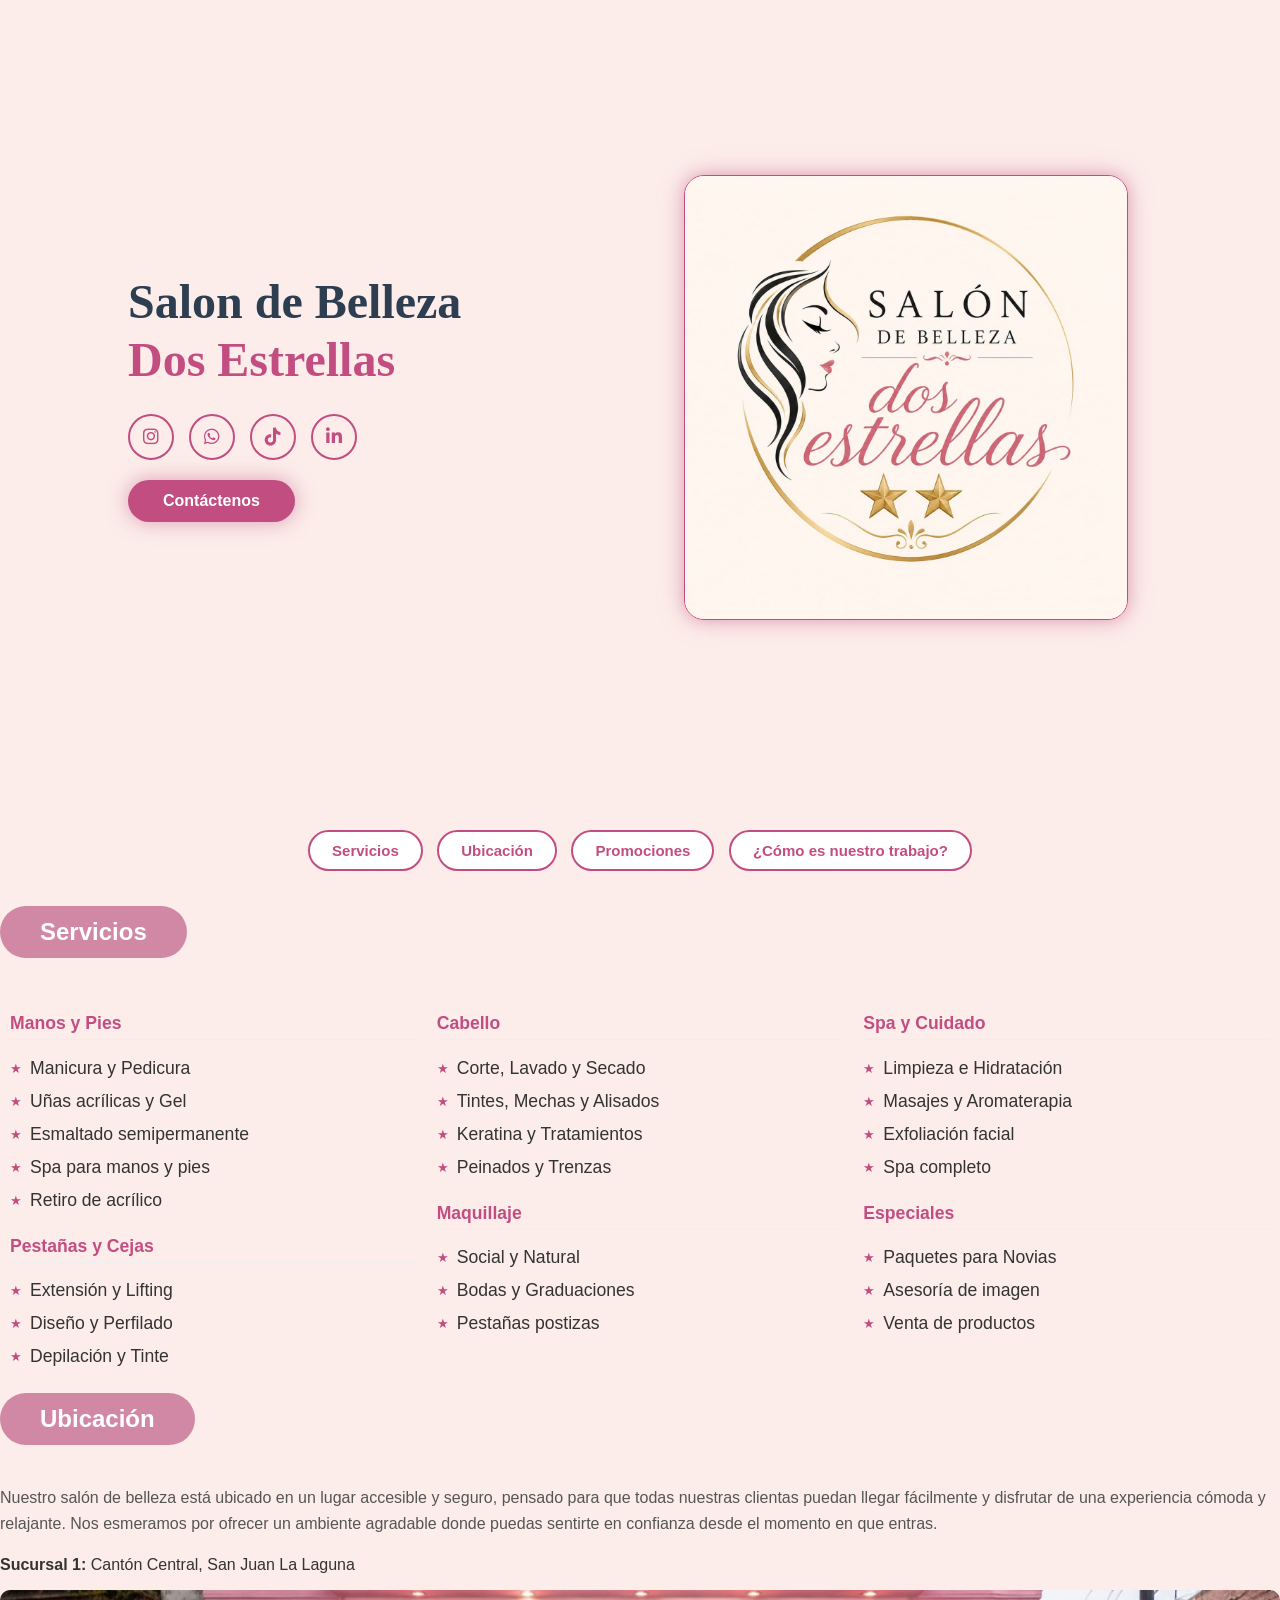
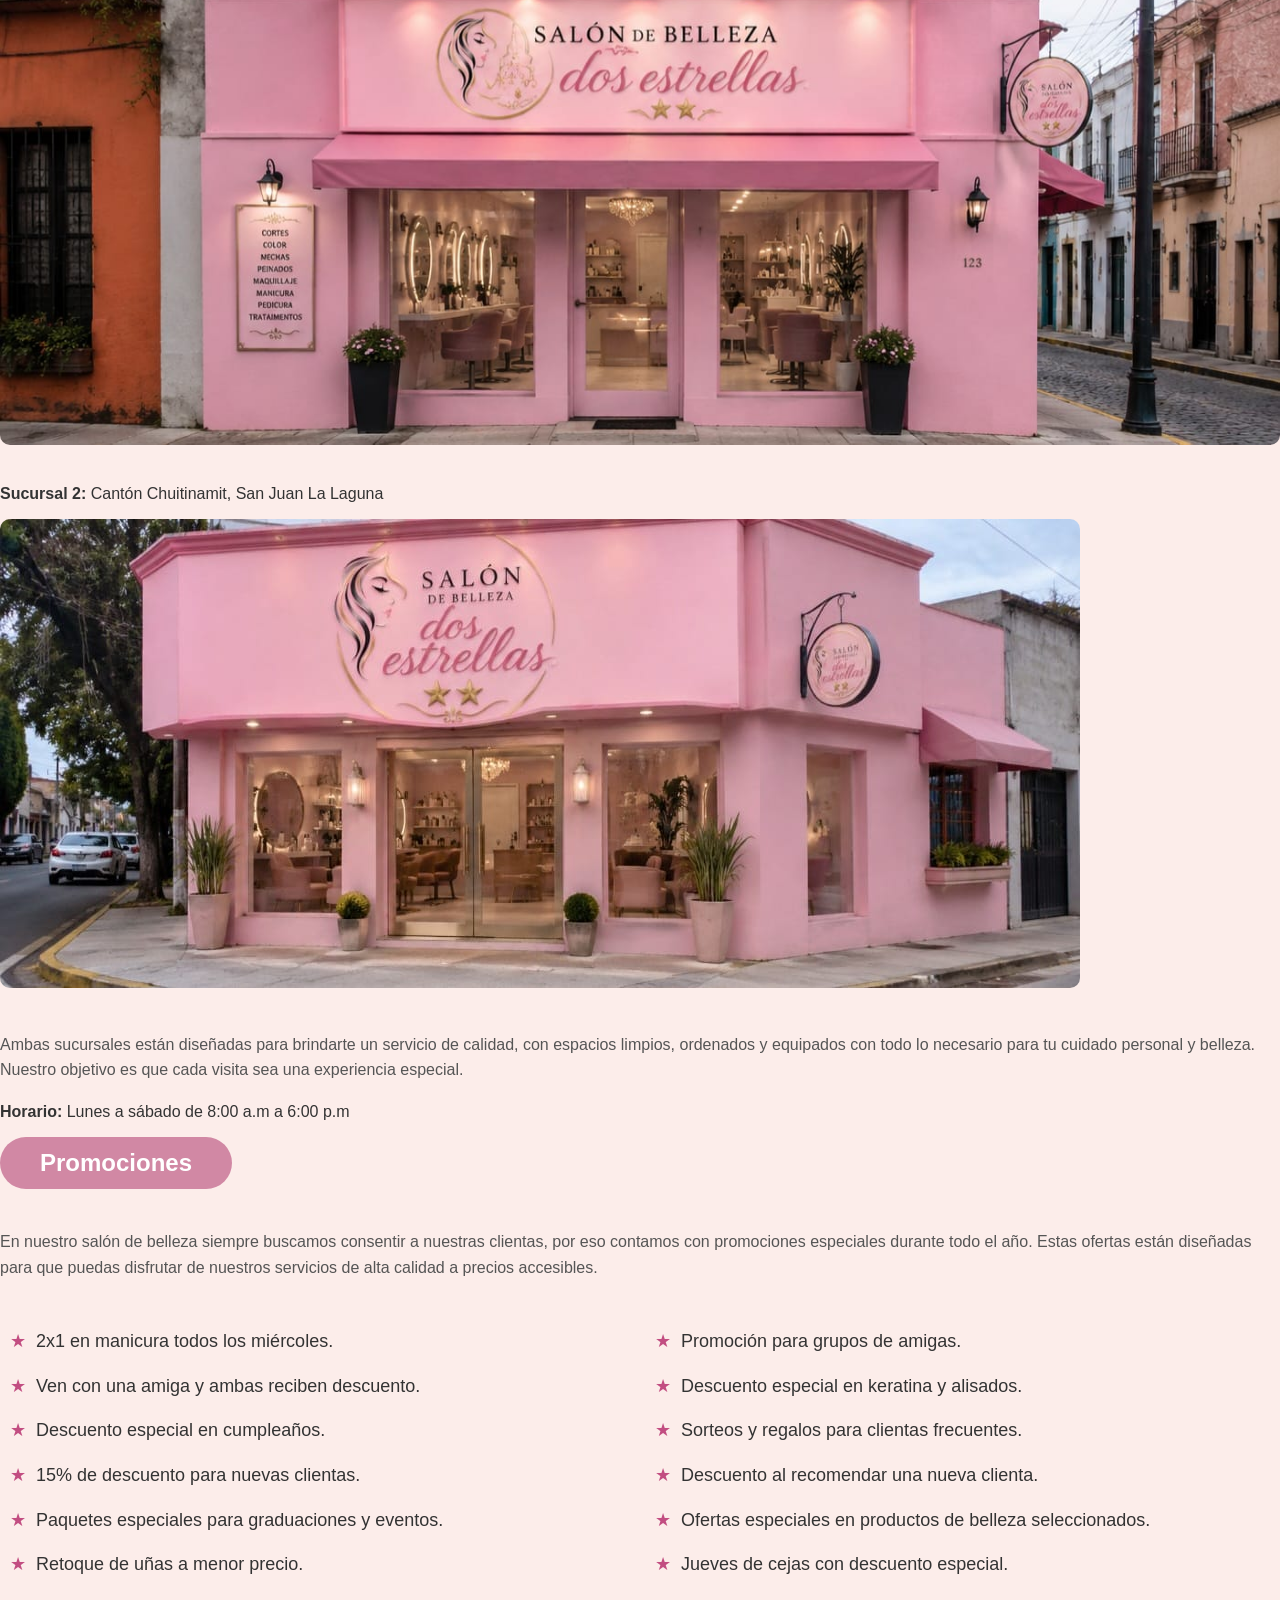
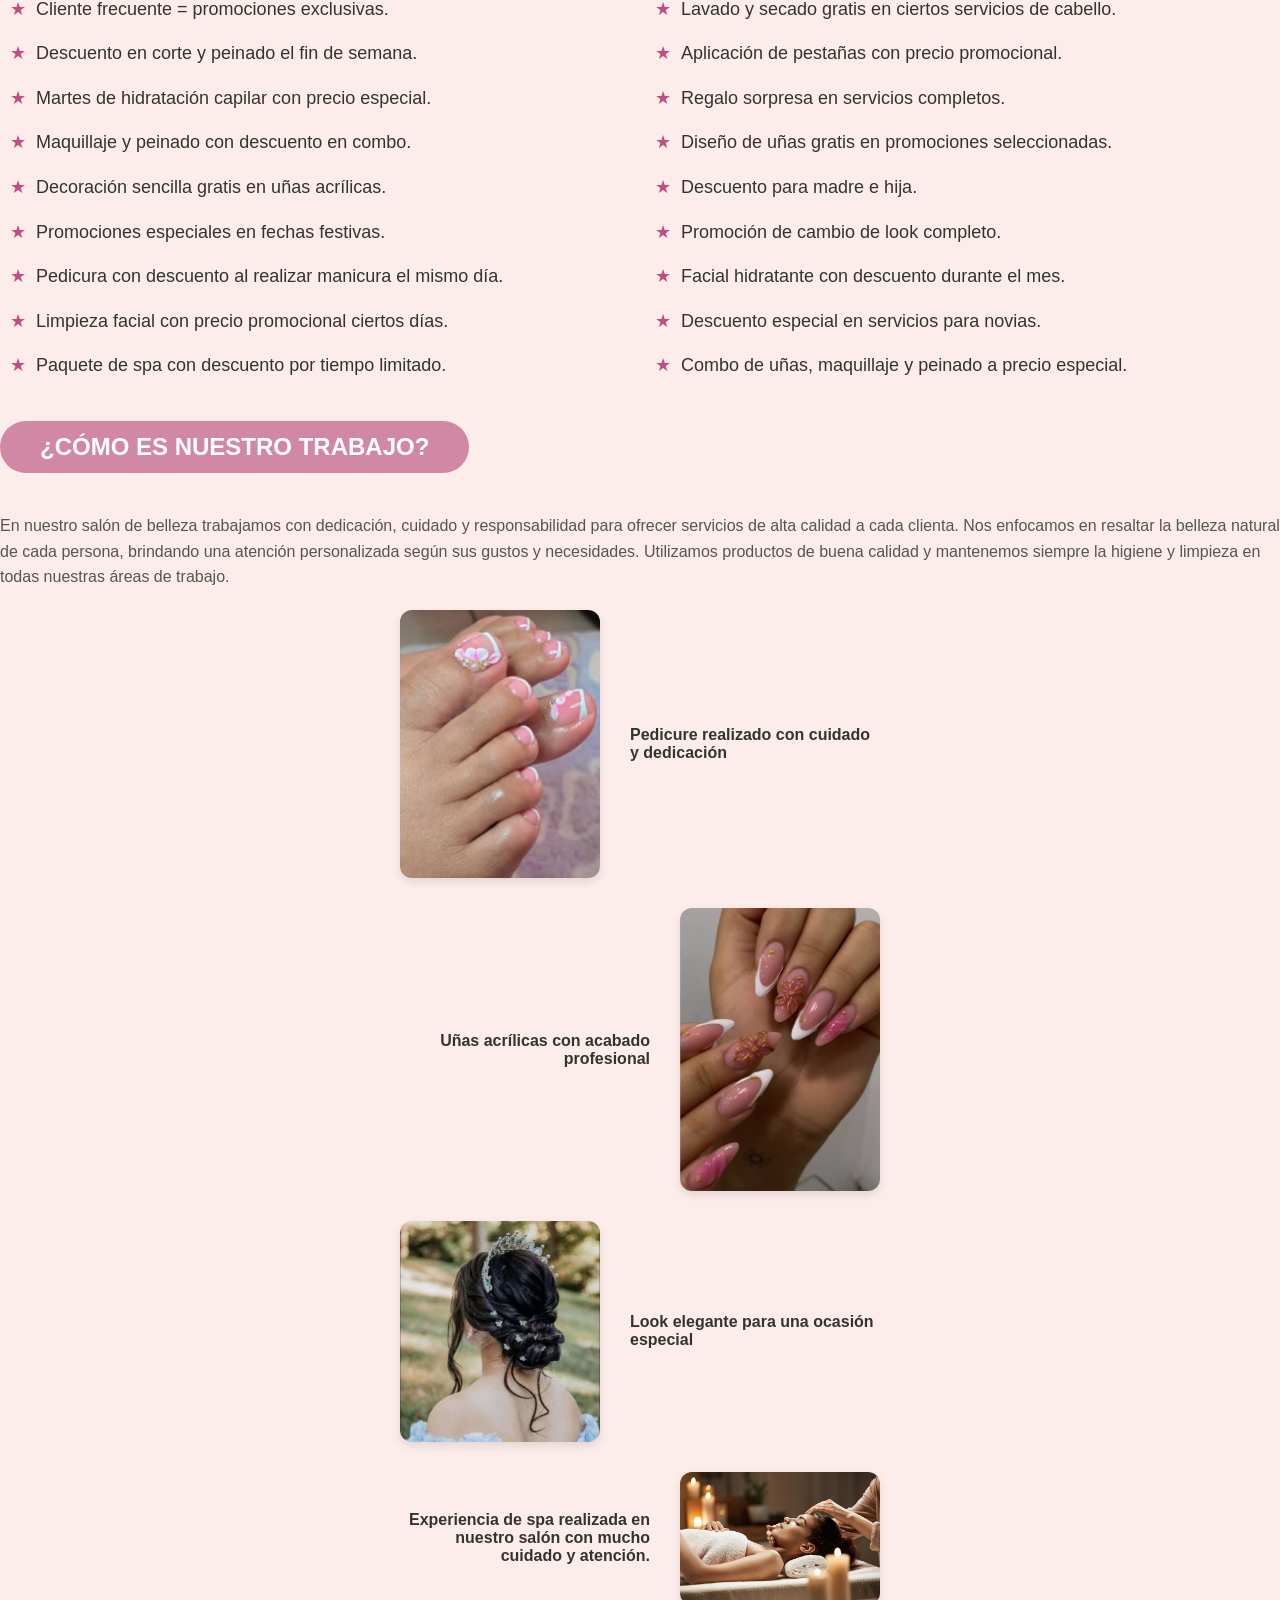
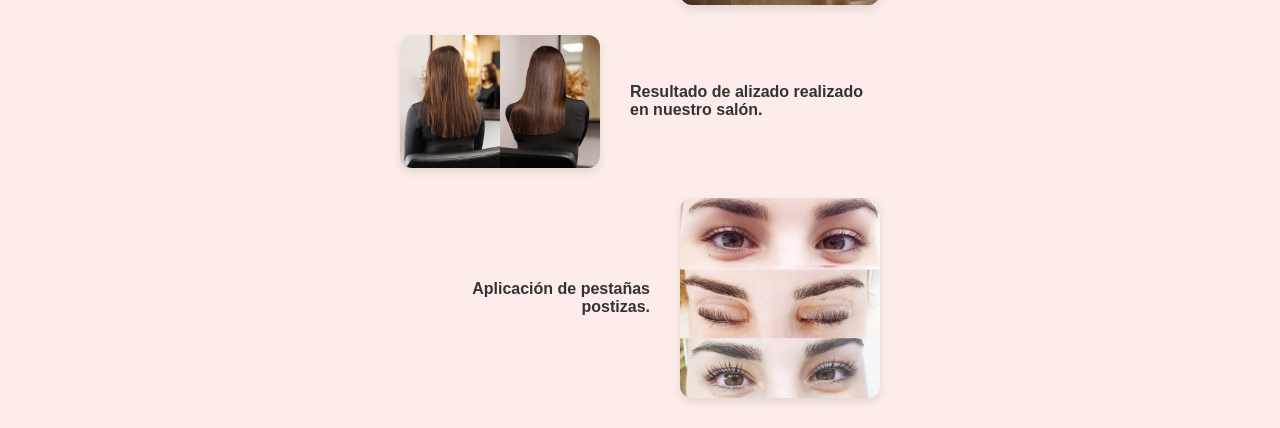
==== commit 597eeef6: "iconoscontacto" ====
--- a/index.html
+++ b/index.html
@@ -1,22 +1,29 @@
 <!DOCTYPE html>
 <html lang="es">
 <head>
-    <meta charset="UTF-8">
-    <meta name="viewport" content="width=device-width, initial-scale=1.0">
-    <title>Salon Dos Estrellas</title>
-    <link rel="stylesheet" href="ESTILO CSS.css">
-</head>
+        <meta charset="UTF-8">
+        <meta name="viewport" content="width=device-width, initial-scale=1.0">
+        <title>Salon Dos Estrellas</title>
+        <link rel="stylesheet" href="ESTILO CSS.css">
+        <link rel="stylesheet" href="https://cdnjs.cloudflare.com/ajax/libs/font-awesome/6.4.0/css/all.min.css">
+    </head>
 <body>
 
 <header class="hero">
     
     <div class="hero-texto">
         <h1>Salon de Belleza<br><span>Dos Estrellas</span></h1>
-        <a href="tel:+50200000000">
-    <button class="btn-descubre">
-        Contáctenos
-    </button>
-</a>
+        
+        <div class="profile-actions">
+            <div class="social-icons">
+                <a href="https://instagram.com" target="_blank" class="icon-link"><i class="fab fa-instagram"></i></a>
+                <a href="https://wa.me/50200000000" target="_blank" class="icon-link"><i class="fab fa-whatsapp"></i></a>
+                <a href="https://tiktok.com" target="_blank" class="icon-link"><i class="fab fa-tiktok"></i></a>
+                <a href="https://linkedin.com" target="_blank" class="icon-link"><i class="fab fa-linkedin-in"></i></a>
+            </div>
+            
+            <a href="tel:+50200000000" class="btn-descubre-brillo">Contáctenos</a>
+        </div>
     </div>
     <div class="hero-imagen">
         <img src="img/fondosalon.jpg.jpeg" alt="Portada Salon">
--- a/ESTILO CSS.css
+++ b/ESTILO CSS.css
@@ -290,4 +290,66 @@
         width: 100%;
         max-width: 300px;
     }
+
+    .profile-actions {
+        align-items: center;
+    }
+    .social-icons {
+        justify-content: center;
+    }
+}
+
+.profile-actions {
+    display: flex;
+    flex-direction: column;
+    gap: 20px;
+    margin-top: 25px;
+}
+
+.social-icons {
+    display: flex;
+    gap: 15px;
+}
+
+.icon-link {
+    display: flex;
+    justify-content: center;
+    align-items: center;
+    width: 42px;
+    height: 42px;
+    border: 2px solid #c24d81; 
+    border-radius: 50%;
+    color: #c24d81;
+    text-decoration: none;
+    font-size: 18px;
+    transition: all 0.3s ease;
+    background-color: transparent;
+}
+
+.icon-link:hover {
+    background-color: #c24d81;
+    color: white;
+    box-shadow: 0 0 15px rgba(194, 77, 129, 0.6);
+    transform: translateY(-3px);
+}
+
+.btn-descubre-brillo {
+    display: inline-block;
+    width: max-content;
+    background-color: #c24d81;
+    color: white;
+    text-decoration: none;
+    padding: 12px 35px;
+    font-size: 16px;
+    font-weight: bold;
+    border-radius: 50px; 
+    box-shadow: 0 0 20px rgba(194, 77, 129, 0.5); 
+    transition: all 0.3s ease-in-out;
+    text-align: center;
+}
+
+.btn-descubre-brillo:hover {
+    background-color: #a13b68;
+    transform: scale(1.05);
+    box-shadow: 0 0 30px rgba(194, 77, 129, 0.8);
 }
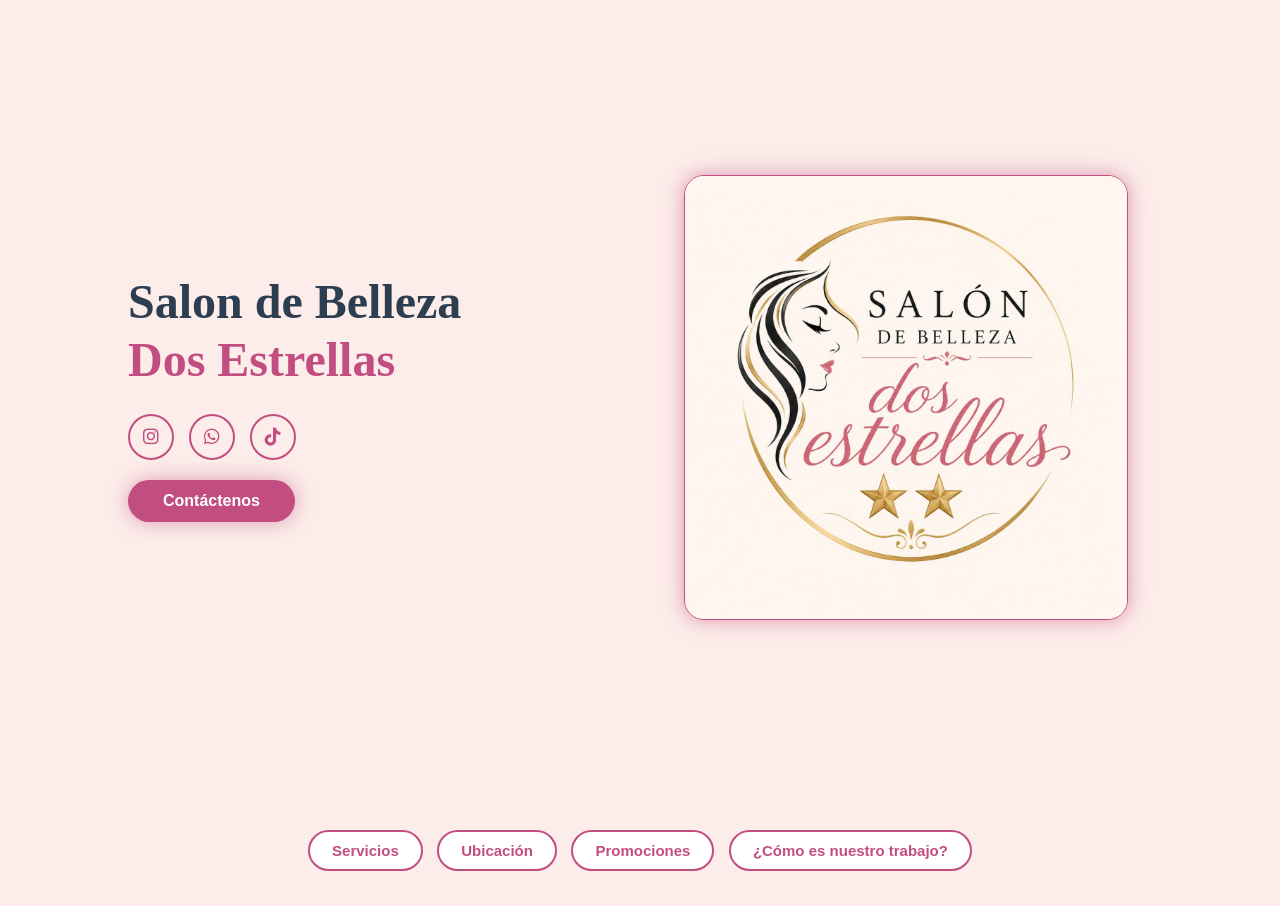
==== commit fd44c379: "linkredessociales" ====
--- a/index.html
+++ b/index.html
@@ -16,13 +16,12 @@
         
         <div class="profile-actions">
             <div class="social-icons">
-                <a href="https://instagram.com" target="_blank" class="icon-link"><i class="fab fa-instagram"></i></a>
-                <a href="https://wa.me/50200000000" target="_blank" class="icon-link"><i class="fab fa-whatsapp"></i></a>
-                <a href="https://tiktok.com" target="_blank" class="icon-link"><i class="fab fa-tiktok"></i></a>
-                <a href="https://linkedin.com" target="_blank" class="icon-link"><i class="fab fa-linkedin-in"></i></a>
+                <a href="https://instagram.com/rosyyyy_11" target="_blank" class="icon-link"><i class="fab fa-instagram"></i></a>
+                <a href="https://wa.me/50243099319" target="_blank" class="icon-link"><i class="fab fa-whatsapp"></i></a>
+               <a href="https://tiktok.com/@ujp_111" target="_blank" class="icon-link"><i class="fab fa-tiktok"></i></a>
             </div>
             
-            <a href="tel:+50200000000" class="btn-descubre-brillo">Contáctenos</a>
+            <a href="tel:+50243099319" class="btn-descubre-brillo">Contáctenos</a>
         </div>
     </div>
     <div class="hero-imagen">
--- a/ESTILO CSS.css
+++ b/ESTILO CSS.css
@@ -106,22 +106,18 @@
     transform: scale(1.05);
 }
 
-..contenido {
+.contenido {
     display: none;
     background: white;
     max-width: 1100px;
     margin: 30px auto;
     padding: 45px;
     border-radius: 20px;
-    box-shadow: 0 4px 15px rgba(0,0,0,0.05);
+   box-shadow: 
+        0 0 25px rgba(194, 77, 129, 0.6), 
+        0 0 45px rgba(194, 77, 129, 0.3);
     text-align: center;
     font-size: 18px;
-}
-
-.contenido:hover {
-    box-shadow: 
-        0 0 25px rgba(194, 77, 129, 0.6), 
-        0 0 45px rgba(194, 77, 129, 0.3);
 }
 
 .encabezado-rosa h2 {
